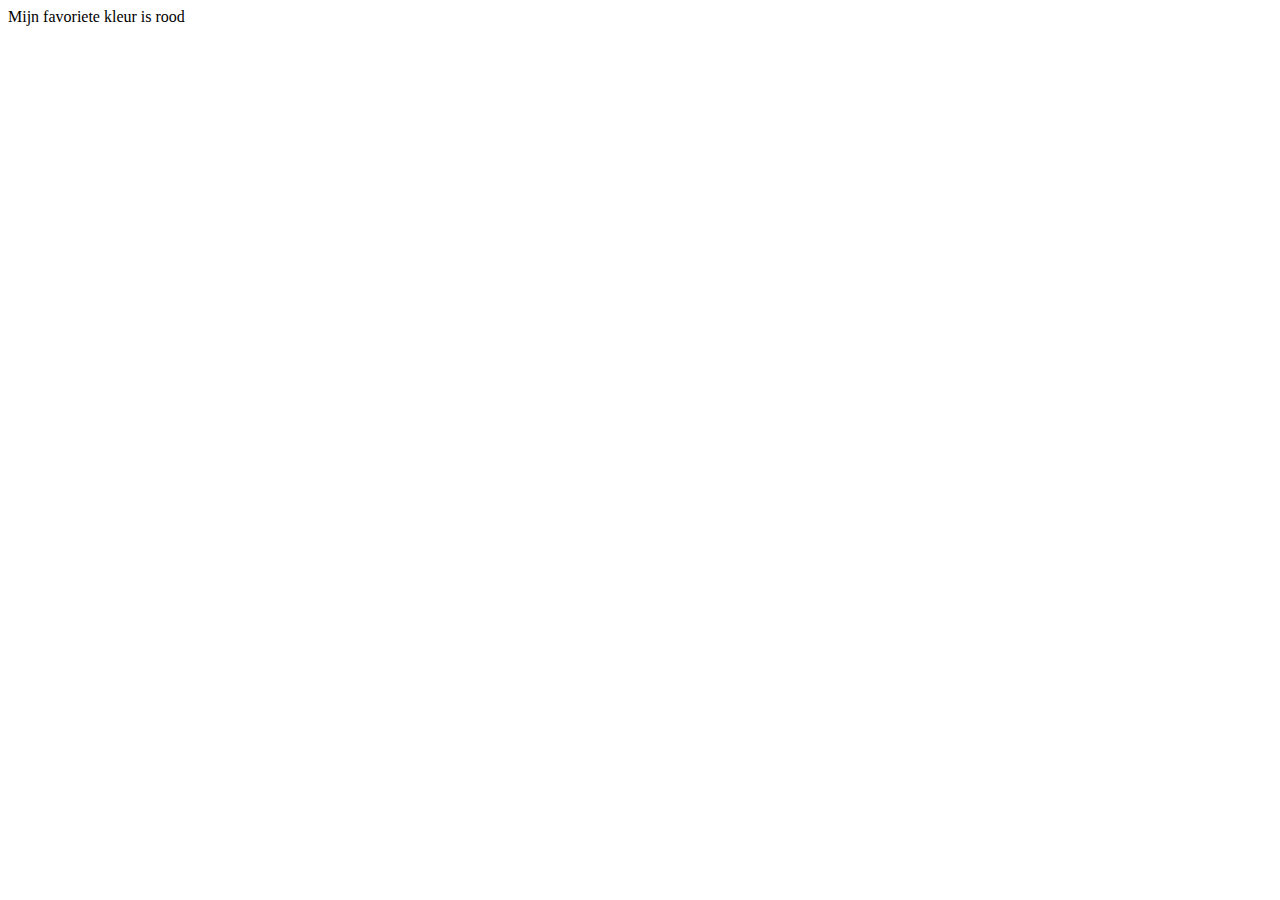
==== index.html @ ca98d5c3 "favo kleur is rood" ====
<!DOCTYPE html>
<html>

<head>
  <meta charset="utf-8">
  <meta name="viewport" content="width=device-width">
  <title>Mijn Website</title>
  <link href="style.css" rel="stylesheet" type="text/css" />
</head>

<body>
  Mijn favoriete kleur is rood
</body>

</html>
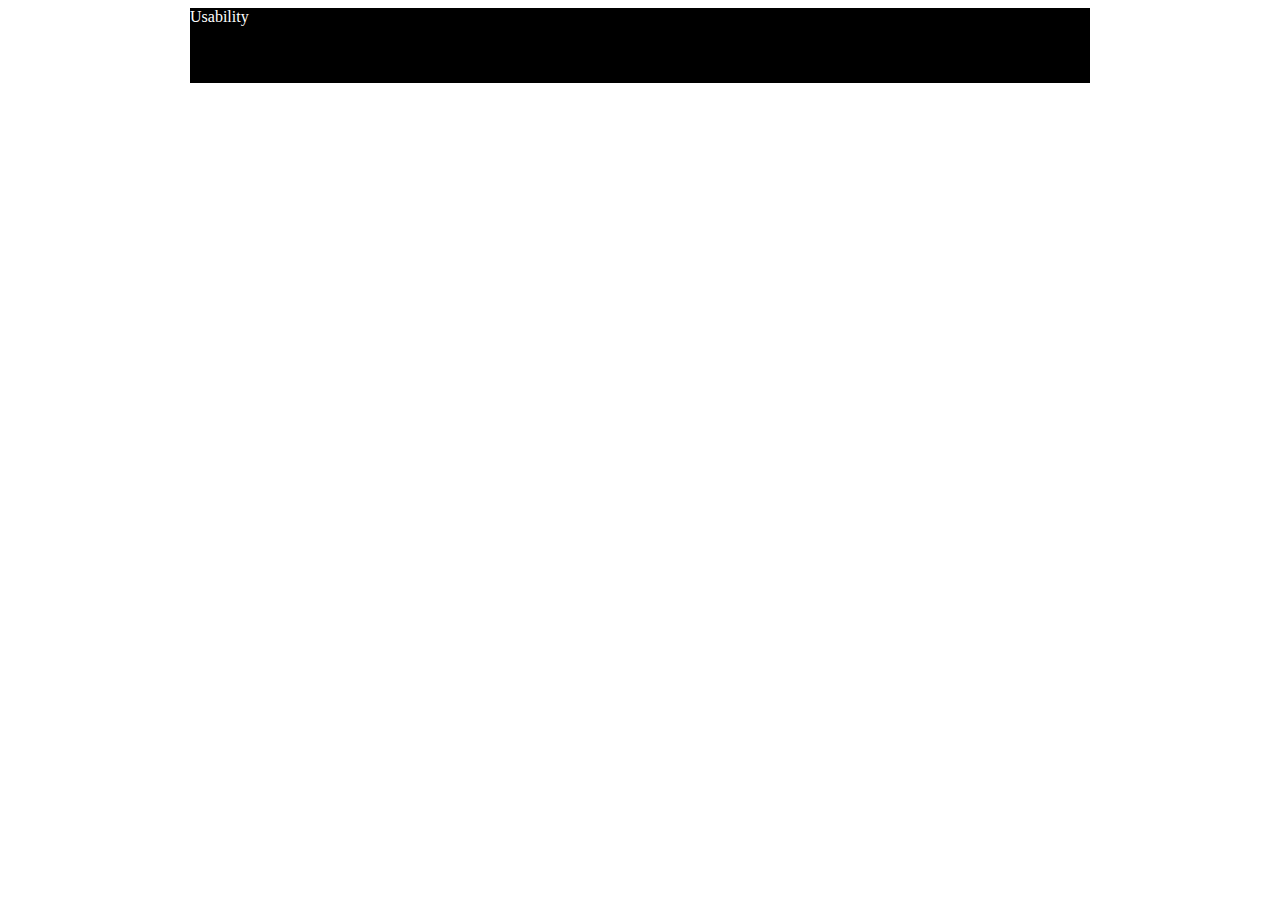
==== commit 26cd687c: "index ben ik mee bezig is de home page (justin)" ====
--- a/index.html
+++ b/index.html
@@ -4,12 +4,15 @@
 <head>
   <meta charset="utf-8">
   <meta name="viewport" content="width=device-width">
-  <title>Mijn Website</title>
+
+  <title>Usability</title>
+
   <link href="style.css" rel="stylesheet" type="text/css" />
+
 </head>
 
 <body>
-  Mijn favoriete kleur is rood
+  <header>Usability</header>
 </body>
 
 </html>
--- a/style.css
+++ b/style.css
@@ -0,0 +1,26 @@
+header { 
+   width: 900px;
+   height: 75px;
+   background-color: #000000;
+   margin: 10px;
+   color:#ffffff;
+   font-family: calibri;
+   margin: auto;
+}
+
+nav {
+   width: 75px;
+   height: 900px;
+   background-color: #AF5ACD; 
+}
+
+iamge{
+   width: 400px;
+   height: 200px;
+}
+
+article {
+   height: 700px;
+   width: 400px;
+
+}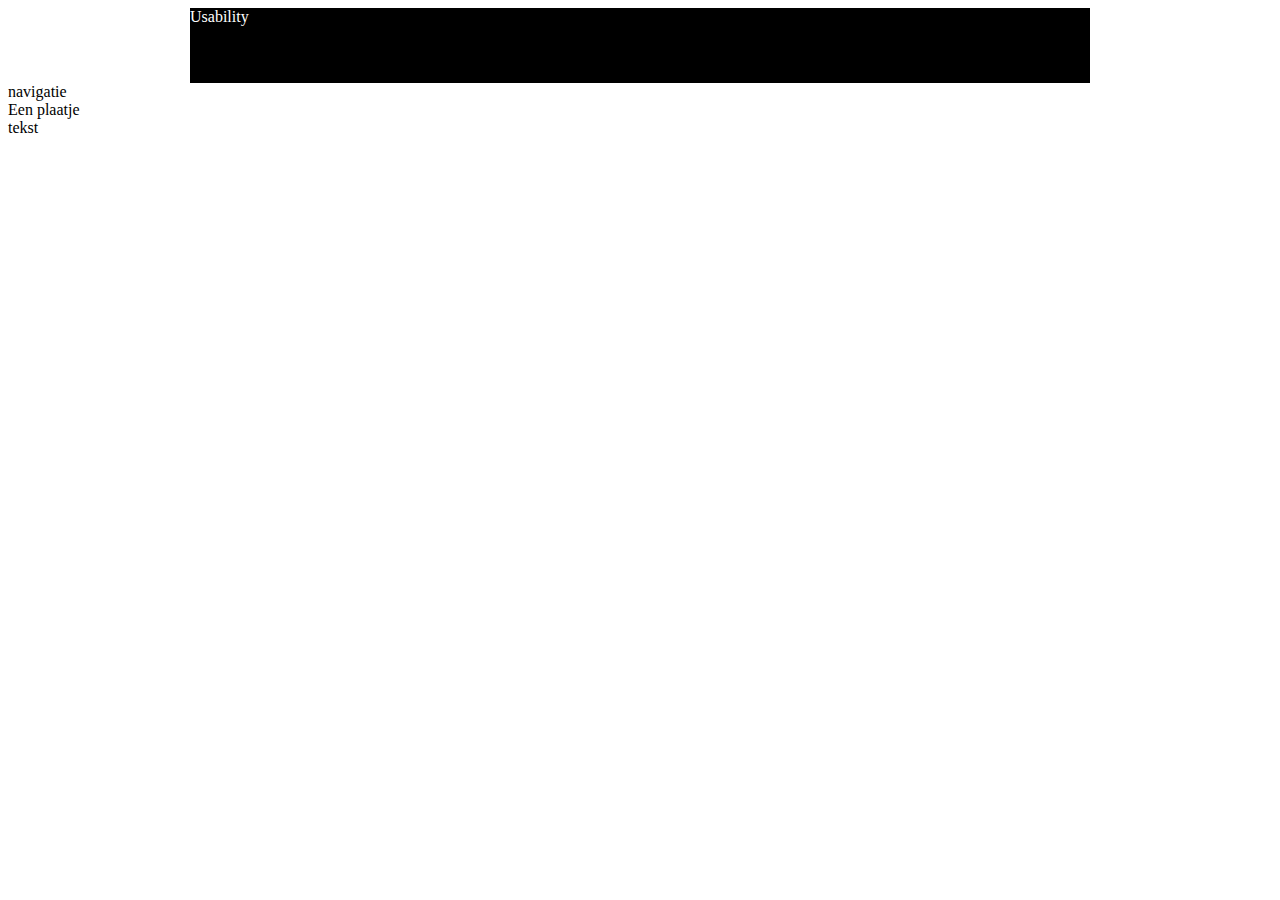
==== commit 4c58e6a5: "index" ====
--- a/index.html
+++ b/index.html
@@ -1,18 +1,21 @@
-<!DOCTYPE html>
 <html>
-
 <head>
-  <meta charset="utf-8">
-  <meta name="viewport" content="width=device-width">
-
-  <title>Usability</title>
-
-  <link href="style.css" rel="stylesheet" type="text/css" />
-
+<title>
+    Usability
+</title>
+<link type="text/css" rel="stylesheet" href="style.css">
 </head>
 
+
 <body>
-  <header>Usability</header>
+
+<header>Usability</header>
+
+  <div id="sidebar">navigatie</div>
+
+  <div id="picture">Een plaatje</div>
+
+<article>tekst</article>
 </body>
+</html>
 
-</html>
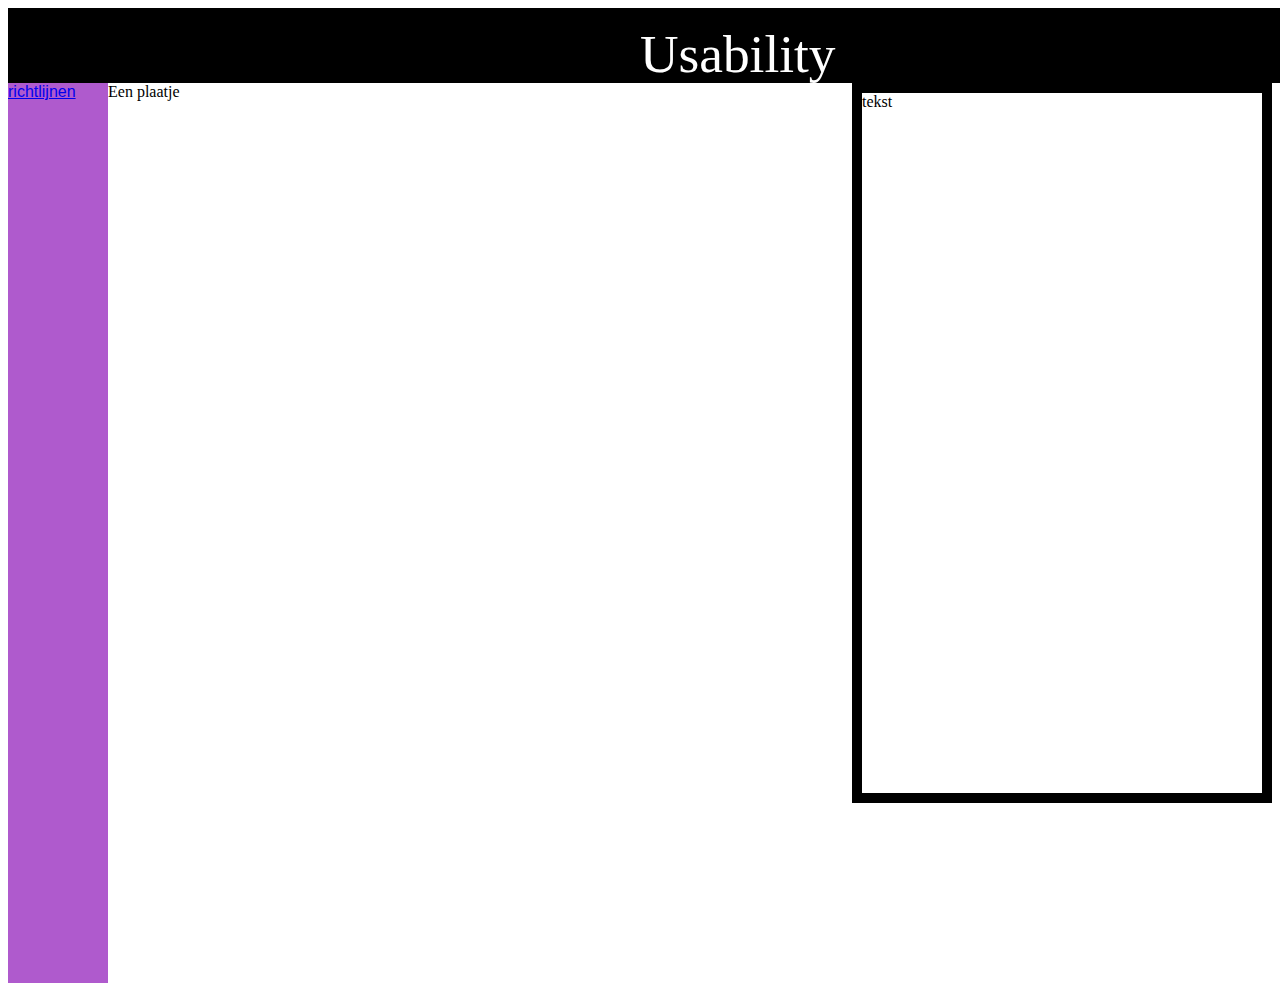
==== commit 27990dbc: "home page" ====
--- a/index.html
+++ b/index.html
@@ -1,4 +1,4 @@
-<html>
+<!doctype html>
 <head>
 <title>
     Usability
@@ -11,7 +11,10 @@
 
 <header>Usability</header>
 
-  <div id="sidebar">navigatie</div>
+  <div id="sidebar">
+<a href="richtlijnen.html">richtlijnen</a>
+
+  </div>
 
   <div id="picture">Een plaatje</div>
 
--- a/style.css
+++ b/style.css
@@ -1,26 +1,34 @@
 header { 
-   width: 900px;
-   height: 75px;
+   width: 100%;
+   height: 60px;
    background-color: #000000;
-   margin: 10px;
+   margin: auto;
    color:#ffffff;
    font-family: calibri;
-   margin: auto;
+   padding-left: 50%;
+   padding-top: 15px;
+   font-size: 40pt;
 }
 
-nav {
-   width: 75px;
+#sidebar {
+   width: 100px;
    height: 900px;
+   margin: auto;
    background-color: #AF5ACD; 
+   font-family: arial;
+   color: #000000;
+   float: left;
 }
 
-iamge{
+#picture {
    width: 400px;
    height: 200px;
+   float: left;
 }
 
 article {
    height: 700px;
    width: 400px;
-
+   border: 10px solid black;
+   float: right;
 }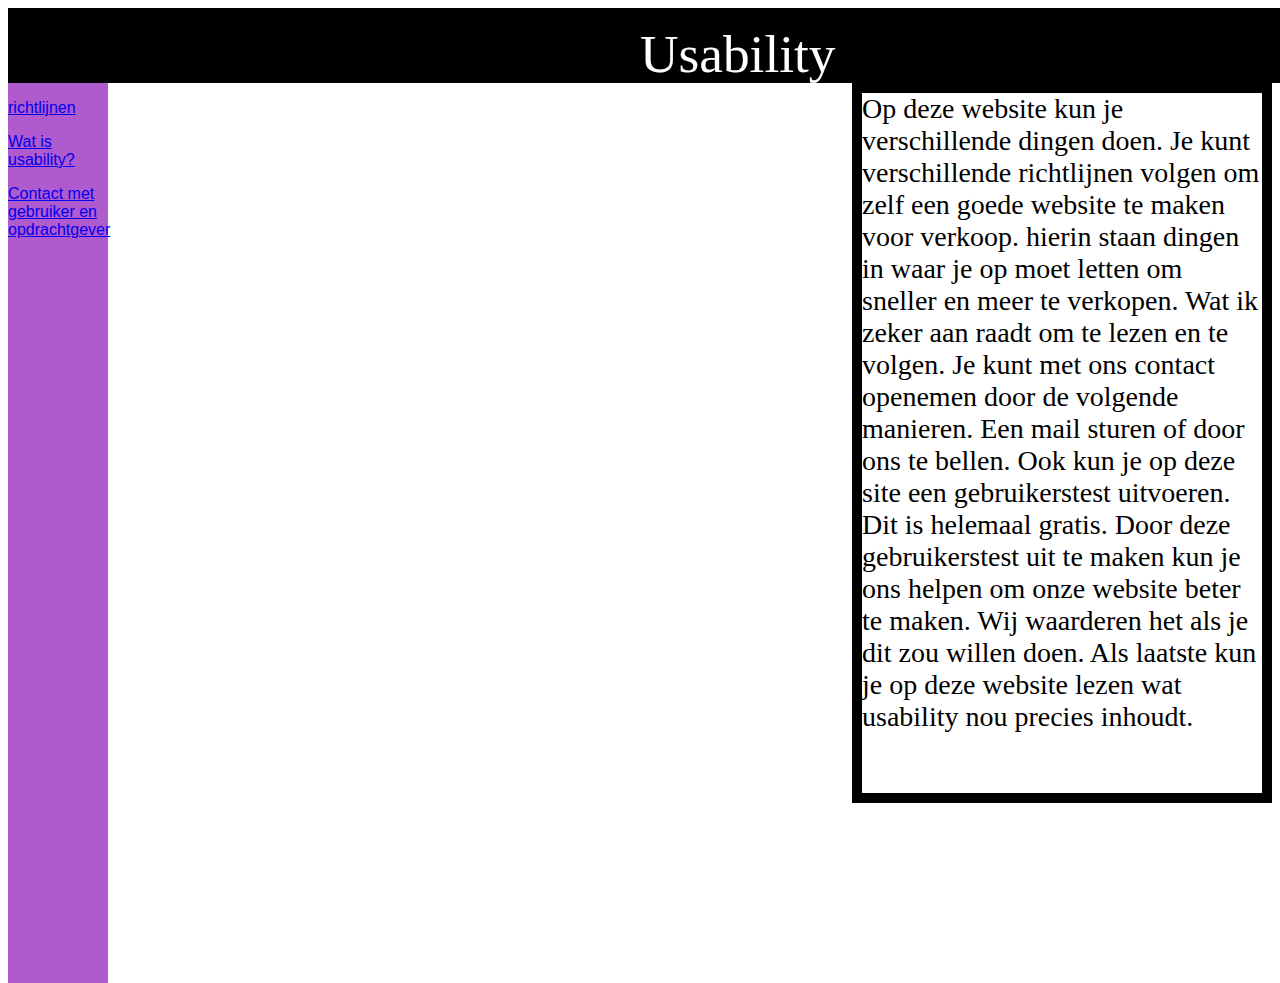
==== commit 59bef2e4: "navigatie balk" ====
--- a/index.html
+++ b/index.html
@@ -12,13 +12,38 @@
 <header>Usability</header>
 
   <div id="sidebar">
-<a href="richtlijnen.html">richtlijnen</a>
+<p>
+  <a href="richtlijnen.html">richtlijnen</a>
+</p>
 
-  </div>
+<p>
+  <a href="watisusability.html">Wat is usability?</a>
+</p>
+ 
+<p>
+  <a href="contact.html">Contact met gebruiker en opdrachtgever</a>
+</p>
 
-  <div id="picture">Een plaatje</div>
+</div>
 
-<article>tekst</article>
+<article>
+Op deze website kun je verschillende dingen doen. 
+Je kunt verschillende richtlijnen volgen om zelf 
+een goede website te maken voor verkoop. 
+hierin staan dingen in waar je op moet letten
+om sneller en meer te verkopen.
+Wat ik zeker aan raadt om te lezen en te volgen. 
+Je kunt met ons contact openemen door de volgende manieren.
+Een mail sturen of door ons te bellen.
+Ook kun je op deze site een gebruikerstest uitvoeren.
+Dit is helemaal gratis.
+Door deze gebruikerstest uit te maken kun je ons helpen
+om onze website beter te maken.
+Wij waarderen het als je dit zou willen doen.
+Als laatste kun je op deze website lezen wat usability nou precies inhoudt.
+</article>
+
+
 </body>
 </html>
 
--- a/style.css
+++ b/style.css
@@ -20,7 +20,7 @@
    float: left;
 }
 
-#picture {
+img {
    width: 400px;
    height: 200px;
    float: left;
@@ -31,4 +31,10 @@
    width: 400px;
    border: 10px solid black;
    float: right;
-}+   font-size: 28px;
+}
+
+
+
+    
+
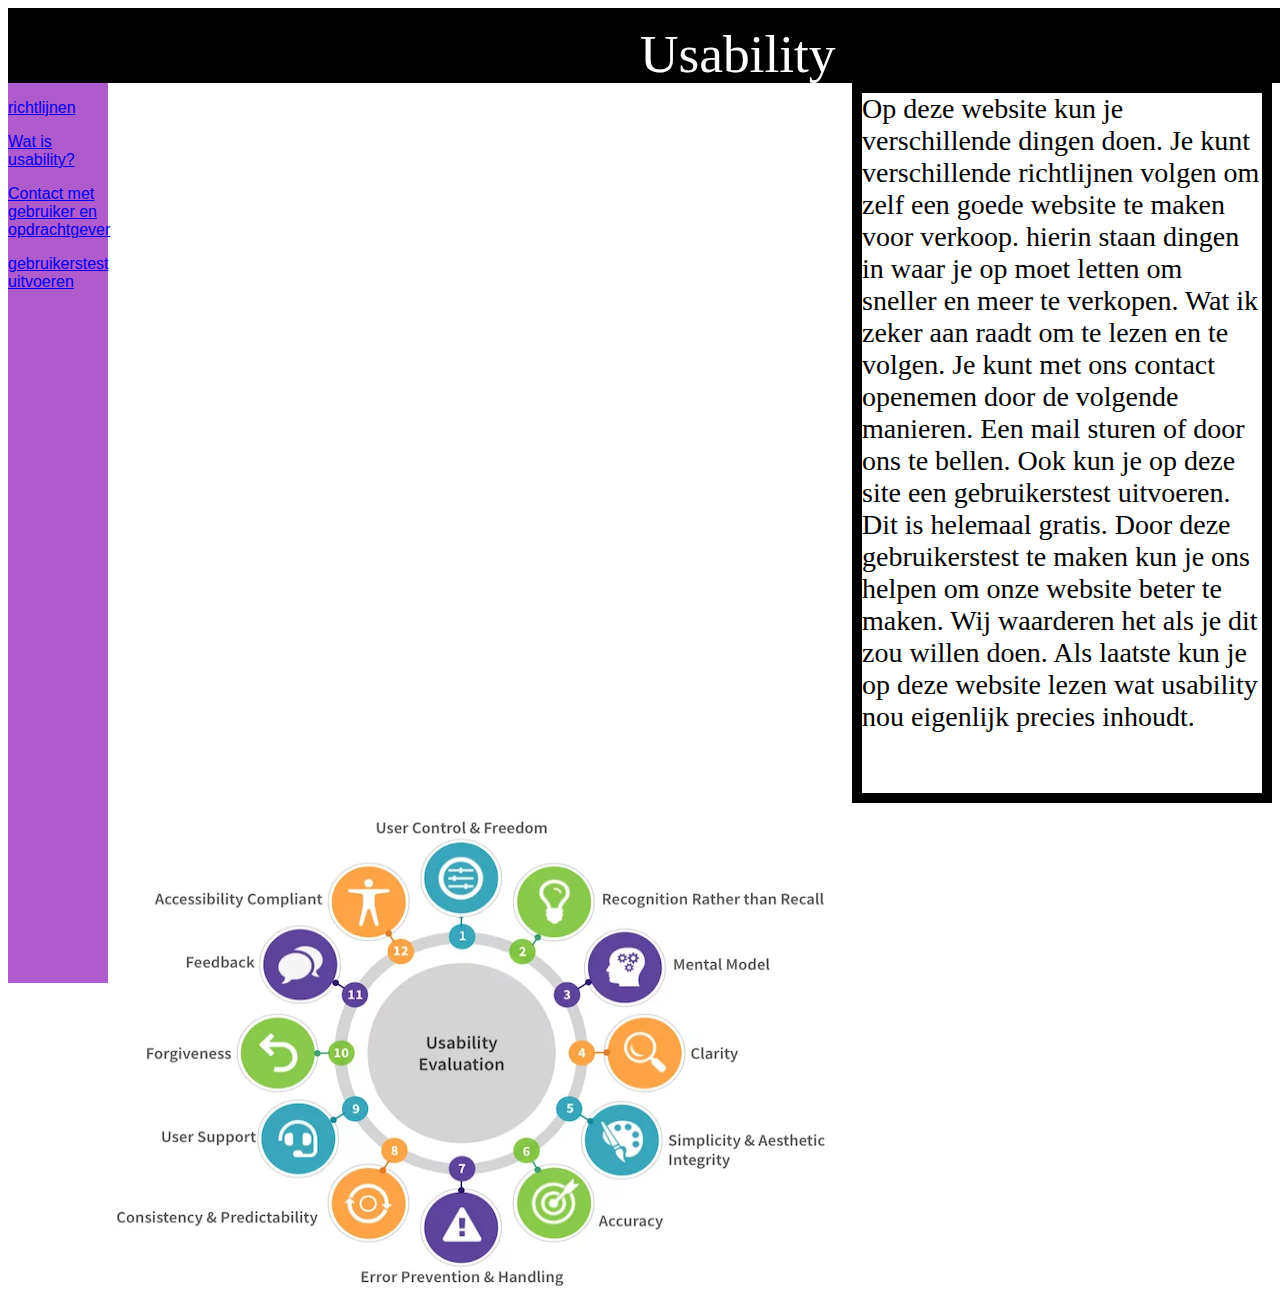
==== commit f235a895: "yo" ====
--- a/index.html
+++ b/index.html
@@ -4,7 +4,9 @@
     Usability
 </title>
 <link type="text/css" rel="stylesheet" href="style.css">
+
 </head>
+
 
 
 <body>
@@ -24,6 +26,10 @@
   <a href="contact.html">Contact met gebruiker en opdrachtgever</a>
 </p>
 
+<p>
+  <a href="gebruikerstest.html">gebruikerstest uitvoeren</a>
+</p>
+
 </div>
 
 <article>
@@ -37,12 +43,14 @@
 Een mail sturen of door ons te bellen.
 Ook kun je op deze site een gebruikerstest uitvoeren.
 Dit is helemaal gratis.
-Door deze gebruikerstest uit te maken kun je ons helpen
+Door deze gebruikerstest te maken kun je ons helpen
 om onze website beter te maken.
 Wij waarderen het als je dit zou willen doen.
-Als laatste kun je op deze website lezen wat usability nou precies inhoudt.
+Als laatste kun je op deze website lezen
+ wat usability nou eigenlijk precies inhoudt.
 </article>
 
+<img src="usabilityimg.gif" width="750px" height="500px">
 
 </body>
 </html>
--- a/style.css
+++ b/style.css
@@ -20,9 +20,7 @@
    float: left;
 }
 
-img {
-   width: 400px;
-   height: 200px;
+image {
    float: left;
 }
 
@@ -35,6 +33,13 @@
 }
 
 
+  
+
+ 
+
+
+
+
 
     
 
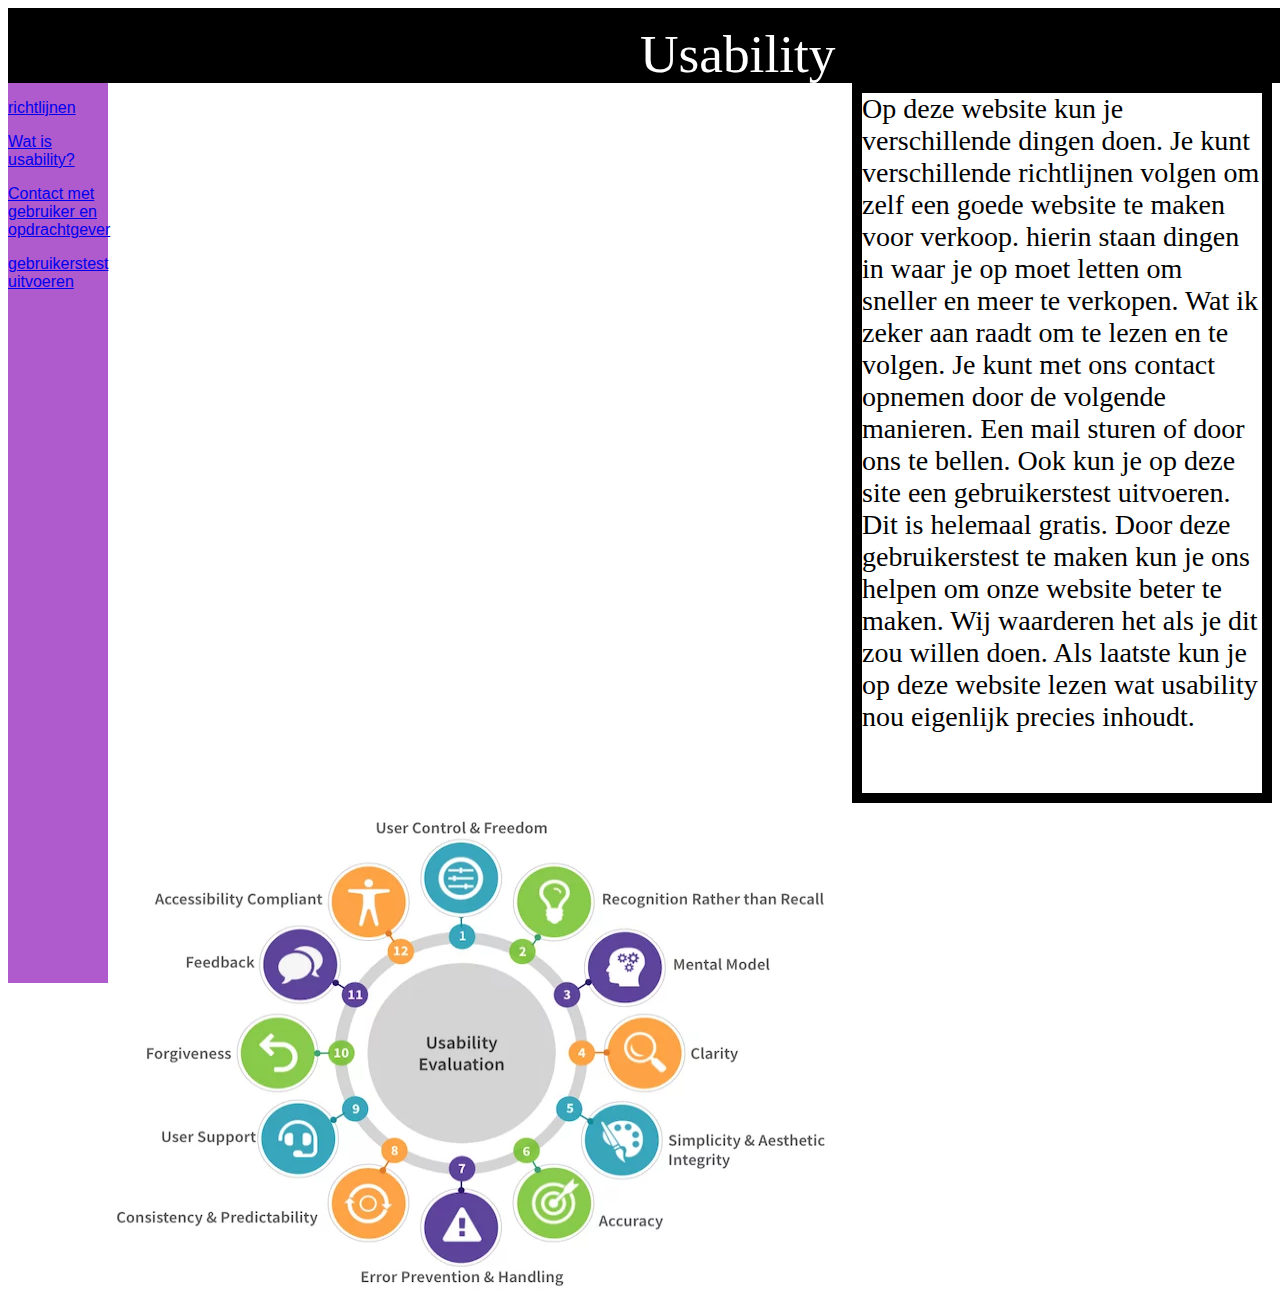
==== commit 5c62359e: "en weer een stukje verder" ====
--- a/index.html
+++ b/index.html
@@ -39,7 +39,7 @@
 hierin staan dingen in waar je op moet letten
 om sneller en meer te verkopen.
 Wat ik zeker aan raadt om te lezen en te volgen. 
-Je kunt met ons contact openemen door de volgende manieren.
+Je kunt met ons contact opnemen door de volgende manieren.
 Een mail sturen of door ons te bellen.
 Ook kun je op deze site een gebruikerstest uitvoeren.
 Dit is helemaal gratis.
